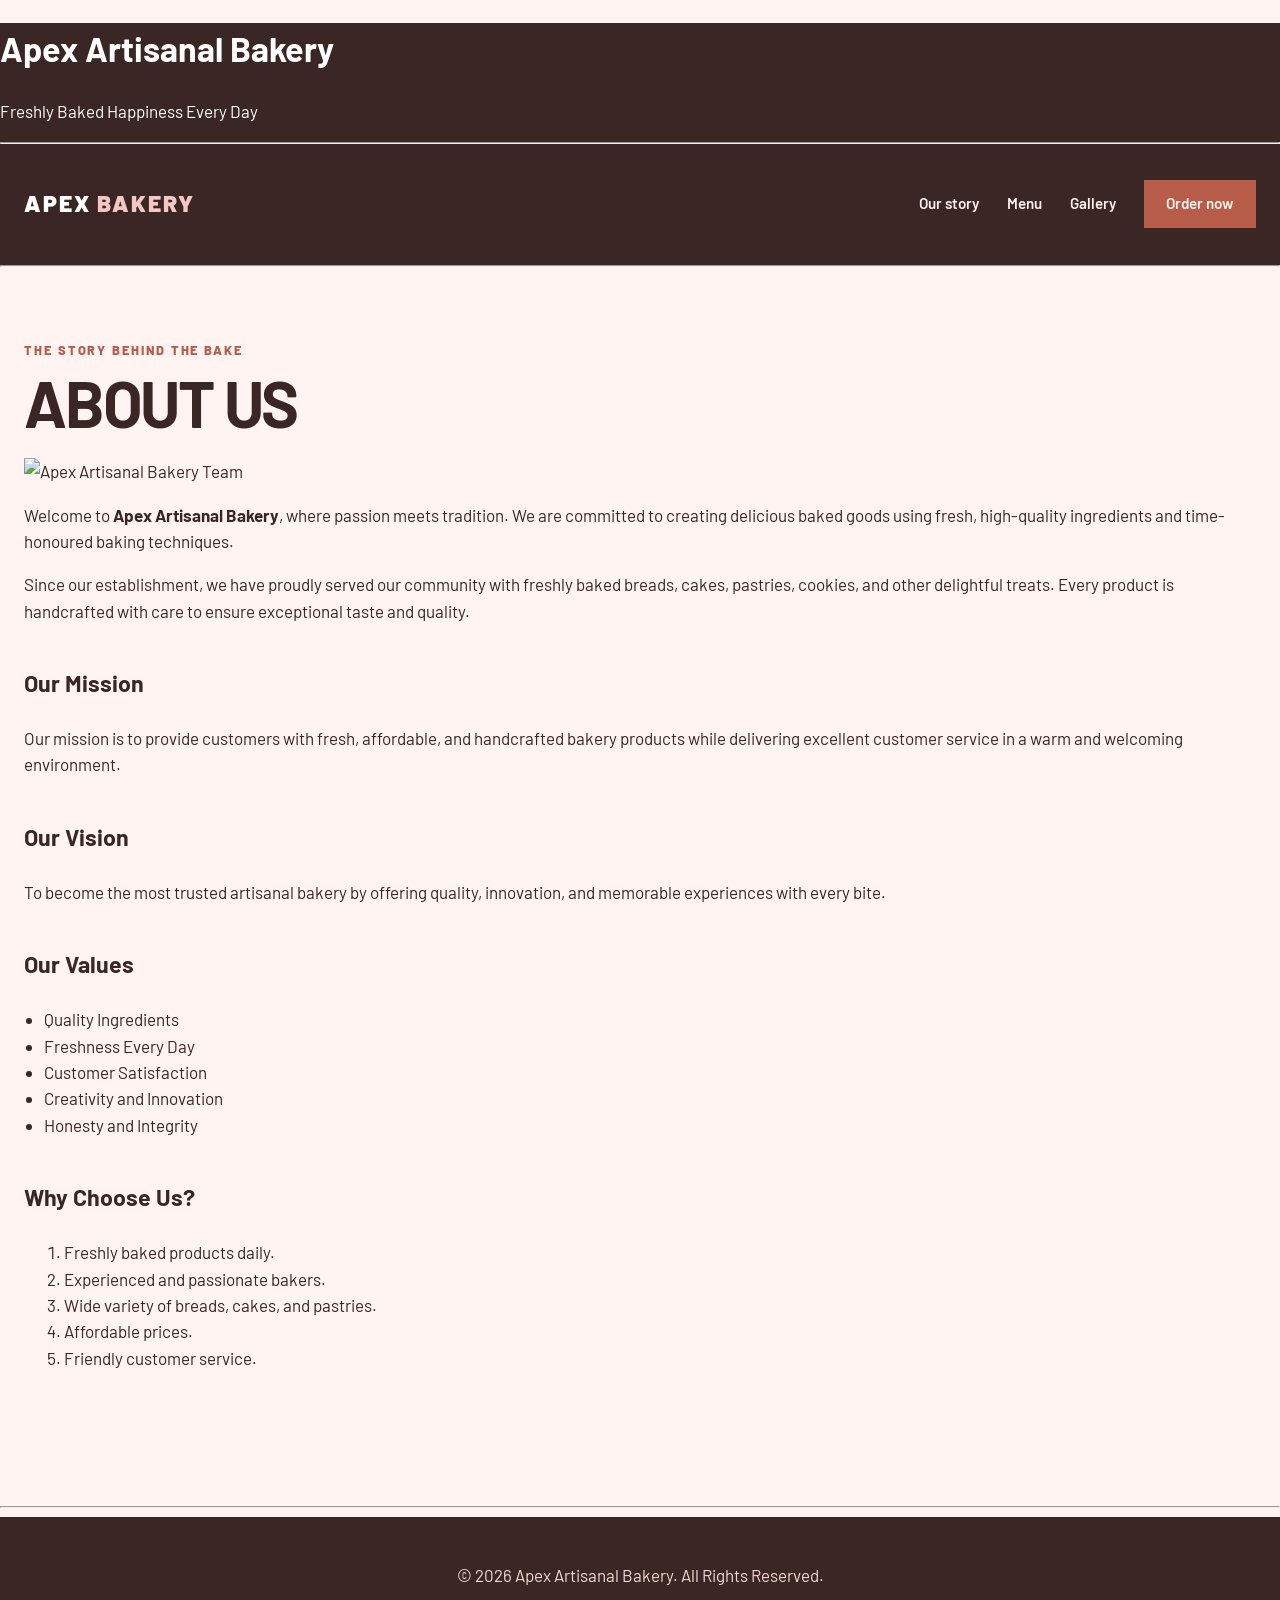
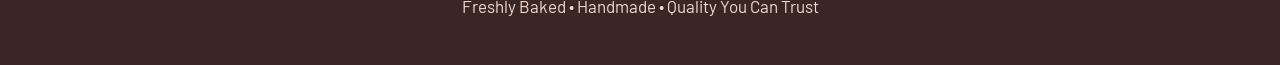
==== AboutUs.html @ 8ba373fd "Add HTML pages for Contact, Gallery, Homepage, Products and corresponding CSS and JS files - Created" ====
<!DOCTYPE html>
<html lang="en"><!DOCTYPE html>
<html lang="en">
<head>
    <meta charset="UTF-8">
    <title>About Us | Apex Artisanal Bakery</title>
    <link rel="stylesheet" href="style.css">
</head>
<body>

    <header class="site-header" style="background: var(--ink); position: relative;">
        <h1>Apex Artisanal Bakery</h1>
        <p>Freshly Baked Happiness Every Day</p>

        <hr>

        <nav class="navbar" aria-label="Main navigation">
            <a class="logo" href="Homepage.html">Apex <span>Bakery</span></a>
            <div class="nav-links"><a href="Homepage.html#about">Our story</a><a href="Homepage.html#menu">Menu</a><a href="Homepage.html#gallery">Gallery</a><a class="nav-cta" href="Homepage.html#contact">Order now</a></div>
        </nav>

        <hr>
    </header>

    <main class="content-section">

        <span class="section-kicker">The story behind the bake</span>
        <h2>About us</h2>

        <img src="bakery-team.jpg" alt="Apex Artisanal Bakery Team" width="500">

        <p>
            Welcome to <strong>Apex Artisanal Bakery</strong>, where passion meets
            tradition. We are committed to creating delicious baked goods using
            fresh, high-quality ingredients and time-honoured baking techniques.
        </p>

        <p>
            Since our establishment, we have proudly served our community with
            freshly baked breads, cakes, pastries, cookies, and other delightful
            treats. Every product is handcrafted with care to ensure exceptional
            taste and quality.
        </p>

        <h3>Our Mission</h3>

        <p>
            Our mission is to provide customers with fresh, affordable, and
            handcrafted bakery products while delivering excellent customer
            service in a warm and welcoming environment.
        </p>

        <h3>Our Vision</h3>

        <p>
            To become the most trusted artisanal bakery by offering quality,
            innovation, and memorable experiences with every bite.
        </p>

        <h3>Our Values</h3>

        <ul>
            <li>Quality Ingredients</li>
            <li>Freshness Every Day</li>
            <li>Customer Satisfaction</li>
            <li>Creativity and Innovation</li>
            <li>Honesty and Integrity</li>
        </ul>

        <h3>Why Choose Us?</h3>

        <ol>
            <li>Freshly baked products daily.</li>
            <li>Experienced and passionate bakers.</li>
            <li>Wide variety of breads, cakes, and pastries.</li>
            <li>Affordable prices.</li>
            <li>Friendly customer service.</li>
        </ol>

    </main>

    <hr>

    <footer class="site-footer">
        <p>&copy; 2026 Apex Artisanal Bakery. All Rights Reserved.</p>
        <p>Freshly Baked • Handmade • Quality You Can Trust</p>
    </footer>

</body>
</html>
<head>
    <meta charset="UTF-8">
    <meta name="viewport" content="width=device-width, initial-scale=1.0">
    <title>Document</title>
</head>
<body>
    
</body>
</html>
---- style.css ----
@import url('https://fonts.googleapis.com/css2?family=Barlow:wght@400;500;600;700;800;900&display=swap');

:root {
    --ink: #3a2624;
    --muted: #765f5b;
    --paper: #fff4f1;
    --cream: #fffdfc;
    --line: #e8c7c0;
    --accent: #b85c4a;
    --accent-dark: #8e4034;
    --yellow: #f3c7c4;
    --white: #ffffff;
    --max-width: 1240px;
}

* { box-sizing: border-box; }

html { scroll-behavior: smooth; }

body {
    margin: 0;
    color: var(--ink);
    background: var(--paper);
    font-family: 'Barlow', sans-serif;
    font-size: 17px;
    line-height: 1.55;
}

img { max-width: 100%; display: block; }

a { color: inherit; }

.site-header {
    position: absolute;
    z-index: 10;
    top: 0;
    left: 0;
    right: 0;
    color: var(--white);
}

.navbar {
    width: min(var(--max-width), calc(100% - 48px));
    margin: auto;
    padding: 28px 0;
    display: flex;
    align-items: center;
    justify-content: space-between;
    gap: 32px;
}

.logo {
    font-size: 1.45rem;
    font-weight: 900;
    letter-spacing: .08em;
    text-transform: uppercase;
    text-decoration: none;
}

.logo span { color: var(--yellow); }

.nav-links { display: flex; gap: 28px; align-items: center; }
.nav-links a { color: #fff4f1; text-decoration: none; font-weight: 600; font-size: .95rem; }
.nav-links a:hover, .nav-links a:focus-visible { color: var(--yellow); }

.nav-cta, .button {
    display: inline-flex;
    align-items: center;
    justify-content: center;
    min-height: 48px;
    padding: 0 22px;
    border: 0;
    background: var(--accent);
    color: var(--white);
    font: inherit;
    font-weight: 700;
    text-decoration: none;
    cursor: pointer;
    transition: background .2s ease, transform .2s ease;
}

.nav-cta:hover, .button:hover { background: var(--accent-dark); transform: translateY(-2px); }

.hero {
    min-height: min(780px, 92vh);
    position: relative;
    overflow: hidden;
    background: #3a2624;
    color: var(--white);
}

.hero::after {
    content: '';
    position: absolute;
    inset: 0;
    background: linear-gradient(90deg, rgba(58, 38, 36, .9) 0%, rgba(58, 38, 36, .58) 47%, rgba(58, 38, 36, .16) 100%);
    pointer-events: none;
}

.hero-slide { position: absolute; inset: 0; opacity: 0; visibility: hidden; transition: opacity .6s ease, visibility .6s ease; }
.hero-slide.is-active { opacity: 1; visibility: visible; }
.hero-image { width: 100%; height: 100%; object-fit: cover; object-position: center; background: #3a2624; }

.hero-content {
    position: relative;
    z-index: 2;
    width: min(var(--max-width), calc(100% - 48px));
    min-height: min(780px, 92vh);
    margin: auto;
    padding: 170px 0 88px;
    display: flex;
    flex-direction: column;
    justify-content: center;
    align-items: flex-start;
}

.eyebrow { color: var(--yellow); font-size: .78rem; letter-spacing: .18em; font-weight: 800; text-transform: uppercase; }
.hero h1 { max-width: 680px; margin: 16px 0 18px; font-size: clamp(3.8rem, 8vw, 7.8rem); line-height: .88; letter-spacing: -.04em; text-transform: uppercase; }
.hero-copy { max-width: 470px; margin: 0 0 32px; color: #ffe9e5; font-size: 1.15rem; }
.hero-meta { display: flex; align-items: center; gap: 20px; }
.price { color: var(--yellow); font-size: 1.55rem; font-weight: 800; }

.hero-controls { position: absolute; z-index: 3; right: max(24px, calc((100% - var(--max-width)) / 2)); bottom: 52px; display: flex; align-items: center; gap: 12px; }
.hero-arrow, .dot { border: 1px solid rgba(255,255,255,.5); background: transparent; color: var(--white); cursor: pointer; }
.hero-arrow { width: 48px; height: 48px; font-size: 1.2rem; }
.hero-arrow:hover, .hero-arrow:focus-visible { background: var(--accent); border-color: var(--accent); }
.dots { display: flex; gap: 7px; margin: 0 8px; }
.dot { width: 8px; height: 8px; padding: 0; border-radius: 50%; }
.dot.is-active { background: var(--yellow); border-color: var(--yellow); }

.intro { width: min(var(--max-width), calc(100% - 48px)); margin: auto; padding: 100px 0 72px; display: grid; grid-template-columns: 1fr 1fr; gap: 80px; align-items: end; }
.section-kicker { color: var(--accent); text-transform: uppercase; letter-spacing: .15em; font-weight: 800; font-size: .8rem; }
.intro h2, .content-section h2 { margin: 12px 0 0; font-size: clamp(2.5rem, 5vw, 4.8rem); line-height: .95; letter-spacing: -.035em; text-transform: uppercase; }
.intro p { max-width: 530px; margin: 0; color: var(--muted); font-size: 1.12rem; }

.content-section { width: min(var(--max-width), calc(100% - 48px)); margin: auto; padding: 60px 0 110px; }
.content-section h2 { margin-bottom: 24px; }
.content-section h3 { margin-top: 42px; font-size: 1.45rem; }
.content-section ul { padding-left: 20px; }

.product-table { width: 100%; border-collapse: collapse; margin-top: 28px; background: var(--cream); }
.product-table th, .product-table td { text-align: left; padding: 16px 20px; border-bottom: 1px solid var(--line); }
.product-table th { background: var(--ink); color: var(--white); font-size: .85rem; letter-spacing: .08em; text-transform: uppercase; }

.gallery-grid { display: grid; grid-template-columns: repeat(3, 1fr); gap: 18px; margin-top: 32px; }
.gallery-grid figure, .product-gallery figure { margin: 0; background: var(--cream); box-shadow: 0 1px 0 rgba(58, 38, 36, .08); transition: transform 280ms ease-out, box-shadow 280ms ease-out; }
.gallery-grid figure:hover, .gallery-grid figure:focus-within, .product-gallery figure:hover, .product-gallery figure:focus-within { transform: translateY(-3px); box-shadow: 0 9px 18px rgba(58, 38, 36, .14); }
.gallery-grid img { width: 100%; aspect-ratio: 1 / 1; object-fit: cover; transition: transform 280ms ease-out; }
.product-gallery img { transition: transform 280ms ease-out; }
.gallery-grid figure:hover img, .gallery-grid figure:focus-within img, .product-gallery figure:hover img, .product-gallery figure:focus-within img { transform: scale(1.03); }
.gallery-grid figcaption, .product-gallery figcaption { padding: 14px 16px 6px; font-weight: 700; }
.card-detail { display: block; width: 100%; padding: 0 16px 14px; border: 0; background: transparent; color: var(--accent); font: inherit; font-size: .86rem; font-weight: 700; text-align: left; cursor: pointer; opacity: 0; transform: translateY(3px); transition: opacity 280ms ease-out, transform 280ms ease-out; }
.gallery-grid figure:hover .card-detail, .gallery-grid figure:focus-within .card-detail, .product-gallery figure:hover .card-detail, .product-gallery figure:focus-within .card-detail { opacity: 1; transform: translateY(0); }

.product-gallery { display: grid; grid-template-columns: repeat(4, 1fr); gap: 18px; margin: 36px 0 54px; }
.product-gallery img { width: 100%; aspect-ratio: 1 / 1; object-fit: contain; object-position: center; background: #f6e7e2; }

.detail-dialog { width: min(460px, calc(100% - 32px)); padding: 36px; border: 1px solid var(--line); background: var(--cream); color: var(--ink); box-shadow: 0 20px 55px rgba(58, 38, 36, .2); }
.detail-dialog::backdrop { background: rgba(58, 38, 36, .48); }
.detail-dialog h2 { margin: 10px 0 18px; font-size: clamp(2rem, 5vw, 3rem); line-height: 1; }
.detail-ingredients { margin: 0; color: var(--muted); }
.dialog-close { position: absolute; top: 12px; right: 14px; border: 0; background: transparent; color: var(--ink); font-size: 1.7rem; line-height: 1; cursor: pointer; }

form { max-width: 680px; display: grid; gap: 8px; }
input, textarea { width: 100%; padding: 13px 14px; border: 1px solid var(--line); background: var(--cream); color: var(--ink); font: inherit; }
textarea { resize: vertical; }
form .button { margin-top: 8px; width: max-content; }

.map-frame { width: 100%; max-width: 900px; margin: 28px 0 42px; border: 1px solid var(--line); background: var(--cream); }
.map-frame iframe { display: block; width: 100%; height: 360px; border: 0; }

.site-footer { padding: 40px 24px; background: var(--ink); color: #f3d8d2; text-align: center; }
.site-footer p { margin: 5px 0; }
.site-footer strong { color: var(--white); }

@media (max-width: 760px) {
    .navbar { width: min(var(--max-width), calc(100% - 32px)); padding: 20px 0; }
    .nav-links { gap: 14px; }
    .nav-links a:nth-child(-n+3) { display: none; }
    .nav-cta { min-height: 42px; padding: 0 14px; font-size: .9rem; }
    .hero-content { width: calc(100% - 32px); padding-top: 140px; padding-bottom: 130px; }
    .hero h1 { font-size: clamp(3.4rem, 17vw, 6rem); }
    .hero-controls { right: 16px; bottom: 24px; }
    .intro { width: calc(100% - 32px); padding: 70px 0 45px; display: block; }
    .intro p { margin-top: 24px; }
    .content-section { width: calc(100% - 32px); padding: 45px 0 75px; }
    .gallery-grid { grid-template-columns: 1fr 1fr; }
    .product-gallery { grid-template-columns: 1fr 1fr; }
    .product-table { font-size: .92rem; }
    .product-table th, .product-table td { padding: 12px 10px; }
    .map-frame iframe { height: 280px; }
}

@media (prefers-reduced-motion: reduce) {
    *, *::before, *::after { scroll-behavior: auto !important; transition-duration: .01ms !important; animation-duration: .01ms !important; }
}
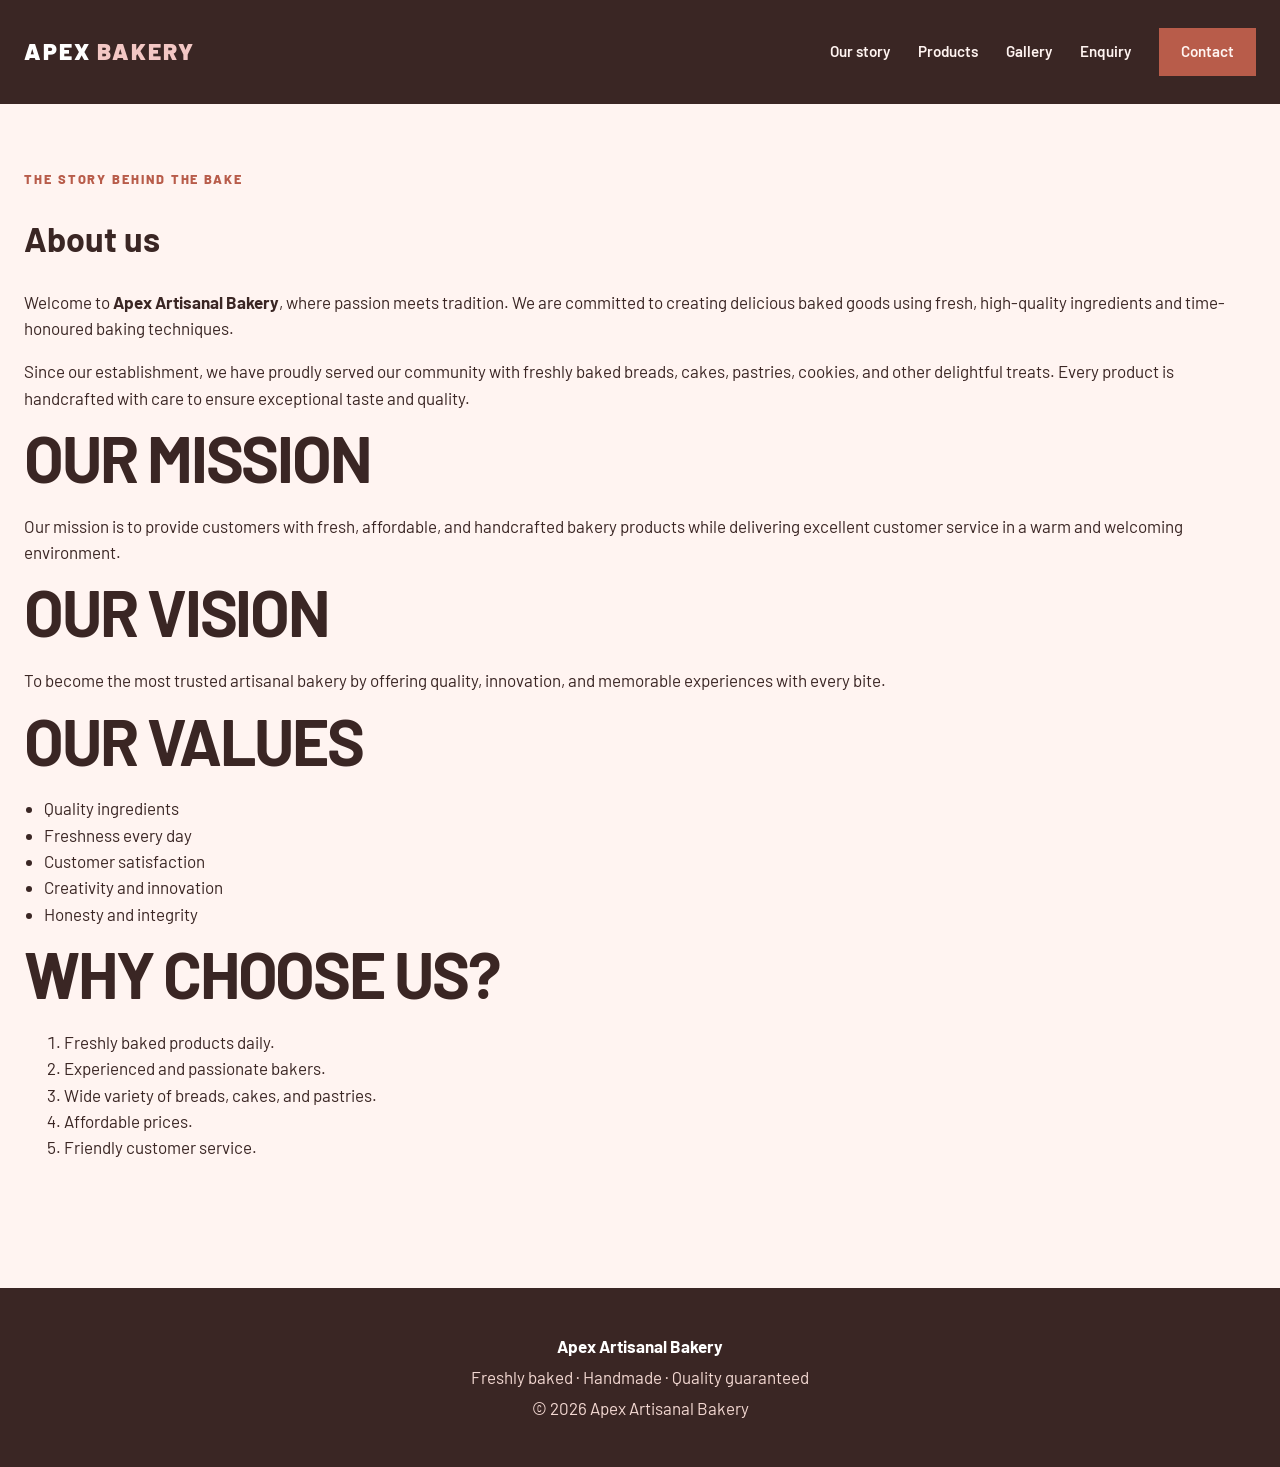
==== commit 56bfd0d9: "Enhance bakery website functionality and SEO Add responsive navigation, product discovery, gallery l" ====
--- a/AboutUs.html
+++ b/AboutUs.html
@@ -1,74 +1,65 @@
 <!DOCTYPE html>
-<html lang="en"><!DOCTYPE html>
 <html lang="en">
 <head>
     <meta charset="UTF-8">
-    <title>About Us | Apex Artisanal Bakery</title>
+    <meta name="viewport" content="width=device-width, initial-scale=1.0">
+    <meta name="description" content="Learn about Apex Artisanal Bakery, its handmade baking approach, mission and values in Pretoria.">
+    <title>About Apex Artisanal Bakery | Our Story</title>
     <link rel="stylesheet" href="style.css">
+    <script type="application/ld+json">
+    {
+      "@context": "https://schema.org",
+      "@type": "Bakery",
+      "name": "Apex Artisanal Bakery",
+      "address": {
+        "@type": "PostalAddress",
+        "streetAddress": "3 Bailey Lane, Arcadia",
+        "addressLocality": "Pretoria",
+        "addressCountry": "South Africa"
+      },
+      "telephone": "+27 12 345 6789",
+      "email": "info@apexartisanalbakery.com"
+    }
+    </script>
 </head>
 <body>
-
     <header class="site-header" style="background: var(--ink); position: relative;">
-        <h1>Apex Artisanal Bakery</h1>
-        <p>Freshly Baked Happiness Every Day</p>
-
-        <hr>
-
         <nav class="navbar" aria-label="Main navigation">
             <a class="logo" href="Homepage.html">Apex <span>Bakery</span></a>
-            <div class="nav-links"><a href="Homepage.html#about">Our story</a><a href="Homepage.html#menu">Menu</a><a href="Homepage.html#gallery">Gallery</a><a class="nav-cta" href="Homepage.html#contact">Order now</a></div>
+            <button class="menu-toggle" type="button" aria-expanded="false" aria-controls="primary-navigation" aria-label="Open navigation menu">
+                <span></span><span></span><span></span>
+            </button>
+            <div class="nav-links" id="primary-navigation">
+                <a href="Homepage.html#about">Our story</a>
+                <a href="Products.html">Products</a>
+                <a href="Gallery.html">Gallery</a>
+                <a href="enquiry.html">Enquiry</a>
+                <a class="nav-cta" href="Contact.html">Contact</a>
+            </div>
         </nav>
+    </header>
+    <main class="content-section">
+        <span class="section-kicker">The story behind the bake</span>
+        <h1>About us</h1>
+        <p>Welcome to <strong>Apex Artisanal Bakery</strong>, where passion meets tradition. We are committed to creating delicious baked goods using fresh, high-quality ingredients and time-honoured baking techniques.</p>
+        <p>Since our establishment, we have proudly served our community with freshly baked breads, cakes, pastries, cookies, and other delightful treats. Every product is handcrafted with care to ensure exceptional taste and quality.</p>
 
-        <hr>
-    </header>
+        <h2>Our mission</h2>
+        <p>Our mission is to provide customers with fresh, affordable, and handcrafted bakery products while delivering excellent customer service in a warm and welcoming environment.</p>
 
-    <main class="content-section">
+        <h2>Our vision</h2>
+        <p>To become the most trusted artisanal bakery by offering quality, innovation, and memorable experiences with every bite.</p>
 
-        <span class="section-kicker">The story behind the bake</span>
-        <h2>About us</h2>
-
-        <img src="bakery-team.jpg" alt="Apex Artisanal Bakery Team" width="500">
-
-        <p>
-            Welcome to <strong>Apex Artisanal Bakery</strong>, where passion meets
-            tradition. We are committed to creating delicious baked goods using
-            fresh, high-quality ingredients and time-honoured baking techniques.
-        </p>
-
-        <p>
-            Since our establishment, we have proudly served our community with
-            freshly baked breads, cakes, pastries, cookies, and other delightful
-            treats. Every product is handcrafted with care to ensure exceptional
-            taste and quality.
-        </p>
-
-        <h3>Our Mission</h3>
-
-        <p>
-            Our mission is to provide customers with fresh, affordable, and
-            handcrafted bakery products while delivering excellent customer
-            service in a warm and welcoming environment.
-        </p>
-
-        <h3>Our Vision</h3>
-
-        <p>
-            To become the most trusted artisanal bakery by offering quality,
-            innovation, and memorable experiences with every bite.
-        </p>
-
-        <h3>Our Values</h3>
-
+        <h2>Our values</h2>
         <ul>
-            <li>Quality Ingredients</li>
-            <li>Freshness Every Day</li>
-            <li>Customer Satisfaction</li>
-            <li>Creativity and Innovation</li>
-            <li>Honesty and Integrity</li>
+            <li>Quality ingredients</li>
+            <li>Freshness every day</li>
+            <li>Customer satisfaction</li>
+            <li>Creativity and innovation</li>
+            <li>Honesty and integrity</li>
         </ul>
 
-        <h3>Why Choose Us?</h3>
-
+        <h2>Why choose us?</h2>
         <ol>
             <li>Freshly baked products daily.</li>
             <li>Experienced and passionate bakers.</li>
@@ -76,24 +67,12 @@
             <li>Affordable prices.</li>
             <li>Friendly customer service.</li>
         </ol>
-
     </main>
-
-    <hr>
-
     <footer class="site-footer">
-        <p>&copy; 2026 Apex Artisanal Bakery. All Rights Reserved.</p>
-        <p>Freshly Baked • Handmade • Quality You Can Trust</p>
+        <p><strong>Apex Artisanal Bakery</strong></p>
+        <p>Freshly baked · Handmade · Quality guaranteed</p>
+        <p>&copy; 2026 Apex Artisanal Bakery</p>
     </footer>
-
+    <script src="script.js"></script>
 </body>
 </html>
-<head>
-    <meta charset="UTF-8">
-    <meta name="viewport" content="width=device-width, initial-scale=1.0">
-    <title>Document</title>
-</head>
-<body>
-    
-</body>
-</html>
--- a/style.css
+++ b/style.css
@@ -62,6 +62,8 @@
 .nav-links { display: flex; gap: 28px; align-items: center; }
 .nav-links a { color: #fff4f1; text-decoration: none; font-weight: 600; font-size: .95rem; }
 .nav-links a:hover, .nav-links a:focus-visible { color: var(--yellow); }
+.menu-toggle { display: none; border: 0; background: transparent; color: var(--white); cursor: pointer; }
+.menu-toggle span { display: block; width: 26px; height: 2px; margin: 5px 0; background: currentColor; transition: transform .2s ease, opacity .2s ease; }
 
 .nav-cta, .button {
     display: inline-flex;
@@ -115,7 +117,7 @@
 }
 
 .eyebrow { color: var(--yellow); font-size: .78rem; letter-spacing: .18em; font-weight: 800; text-transform: uppercase; }
-.hero h1 { max-width: 680px; margin: 16px 0 18px; font-size: clamp(3.8rem, 8vw, 7.8rem); line-height: .88; letter-spacing: -.04em; text-transform: uppercase; }
+.hero h1, .hero h2 { max-width: 680px; margin: 16px 0 18px; font-size: clamp(3.8rem, 8vw, 7.8rem); line-height: .88; letter-spacing: -.04em; text-transform: uppercase; }
 .hero-copy { max-width: 470px; margin: 0 0 32px; color: #ffe9e5; font-size: 1.15rem; }
 .hero-meta { display: flex; align-items: center; gap: 20px; }
 .price { color: var(--yellow); font-size: 1.55rem; font-weight: 800; }
@@ -138,7 +140,8 @@
 .content-section h3 { margin-top: 42px; font-size: 1.45rem; }
 .content-section ul { padding-left: 20px; }
 
-.product-table { width: 100%; border-collapse: collapse; margin-top: 28px; background: var(--cream); }
+.table-scroll { width: 100%; overflow-x: auto; margin-top: 28px; }
+.product-table { width: 100%; min-width: 520px; border-collapse: collapse; margin-top: 0; background: var(--cream); }
 .product-table th, .product-table td { text-align: left; padding: 16px 20px; border-bottom: 1px solid var(--line); }
 .product-table th { background: var(--ink); color: var(--white); font-size: .85rem; letter-spacing: .08em; text-transform: uppercase; }
 
@@ -155,17 +158,48 @@
 .product-gallery { display: grid; grid-template-columns: repeat(4, 1fr); gap: 18px; margin: 36px 0 54px; }
 .product-gallery img { width: 100%; aspect-ratio: 1 / 1; object-fit: contain; object-position: center; background: #f6e7e2; }
 
+.product-tools { display: grid; grid-template-columns: 1.5fr 1fr 1fr; gap: 14px; align-items: end; margin-top: 32px; padding: 22px; border: 1px solid var(--line); background: var(--cream); box-shadow: 0 8px 20px rgba(58, 38, 36, .07); }
+.product-tools > div { display: grid; gap: 7px; }
+.product-tools label { color: var(--muted); font-size: .78rem; font-weight: 800; letter-spacing: .1em; text-transform: uppercase; }
+.product-tools input, .product-tools select { width: 100%; min-height: 48px; margin: 0; border: 1px solid var(--line); background: var(--paper); color: var(--ink); font: inherit; }
+.product-tools input { padding-left: 44px; border-radius: 2px; background-image: radial-gradient(circle at 20px 20px, transparent 6px, var(--accent) 6px, var(--accent) 8px, transparent 8px), linear-gradient(45deg, transparent 47%, var(--accent) 48%, var(--accent) 53%, transparent 54%); background-size: 24px 24px, 10px 10px; background-position: 8px 0, 27px 25px; background-repeat: no-repeat; }
+.product-tools select { padding: 0 38px 0 14px; cursor: pointer; }
+.product-tools input:hover, .product-tools select:hover { border-color: var(--accent); }
+.form-feedback { min-height: 1.6em; color: var(--muted); font-weight: 600; }
+.product-results { margin: 14px 0 0; padding-left: 4px; font-size: .95rem; }
+form span { color: var(--muted); font-size: .9em; font-weight: 400; }
+input:focus-visible, textarea:focus-visible, select:focus-visible, button:focus-visible, a:focus-visible { outline: 3px solid var(--yellow); outline-offset: 2px; }
+form.form-validation-active input:invalid, form.form-validation-active textarea:invalid, form.form-validation-active select:invalid { border-color: var(--accent-dark); }
+
 .detail-dialog { width: min(460px, calc(100% - 32px)); padding: 36px; border: 1px solid var(--line); background: var(--cream); color: var(--ink); box-shadow: 0 20px 55px rgba(58, 38, 36, .2); }
 .detail-dialog::backdrop { background: rgba(58, 38, 36, .48); }
 .detail-dialog h2 { margin: 10px 0 18px; font-size: clamp(2rem, 5vw, 3rem); line-height: 1; }
 .detail-ingredients { margin: 0; color: var(--muted); }
 .dialog-close { position: absolute; top: 12px; right: 14px; border: 0; background: transparent; color: var(--ink); font-size: 1.7rem; line-height: 1; cursor: pointer; }
 
+.lightbox-dialog { width: min(900px, calc(100% - 32px)); padding: 18px; border: 1px solid var(--line); background: var(--cream); box-shadow: 0 20px 55px rgba(58, 38, 36, .2); }
+.lightbox-dialog::backdrop { background: rgba(58, 38, 36, .75); }
+.lightbox-image { width: 100%; max-height: 80vh; object-fit: contain; }
+
 form { max-width: 680px; display: grid; gap: 8px; }
 input, textarea { width: 100%; padding: 13px 14px; border: 1px solid var(--line); background: var(--cream); color: var(--ink); font: inherit; }
 textarea { resize: vertical; }
 form .button { margin-top: 8px; width: max-content; }
 
+.enquiry-intro { max-width: 760px; margin: 30px 0; padding: 22px 26px; border-left: 4px solid var(--accent); background: var(--cream); box-shadow: 0 8px 20px rgba(58, 38, 36, .07); }
+.enquiry-intro strong { display: block; margin-bottom: 5px; font-size: 1.2rem; }
+.enquiry-intro p { margin: 0; color: var(--muted); }
+.enquiry-form { max-width: 760px; padding: 30px; border: 1px solid var(--line); background: var(--cream); box-shadow: 0 12px 28px rgba(58, 38, 36, .08); }
+.enquiry-form fieldset { display: grid; gap: 14px; margin: 0; padding: 20px; border: 1px solid var(--line); }
+.enquiry-form fieldset + fieldset { margin-top: 18px; }
+.enquiry-form legend { padding: 0 8px; color: var(--accent-dark); font-size: 1.15rem; font-weight: 800; }
+.form-grid { display: grid; grid-template-columns: repeat(2, 1fr); gap: 16px; }
+.form-field { display: grid; gap: 7px; }
+.form-field label, .enquiry-form fieldset > label { font-weight: 700; }
+.enquiry-form input, .enquiry-form select, .enquiry-form textarea { background: var(--paper); }
+.field-help { color: var(--muted); font-size: .88rem; }
+.enquiry-form .form-feedback { padding: 0 4px; }
+
 .map-frame { width: 100%; max-width: 900px; margin: 28px 0 42px; border: 1px solid var(--line); background: var(--cream); }
 .map-frame iframe { display: block; width: 100%; height: 360px; border: 0; }
 
@@ -175,17 +209,27 @@
 
 @media (max-width: 760px) {
     .navbar { width: min(var(--max-width), calc(100% - 32px)); padding: 20px 0; }
-    .nav-links { gap: 14px; }
-    .nav-links a:nth-child(-n+3) { display: none; }
+    .menu-toggle { display: block; z-index: 2; padding: 7px 2px; }
+    .menu-toggle[aria-expanded="true"] span:nth-child(1) { transform: translateY(7px) rotate(45deg); }
+    .menu-toggle[aria-expanded="true"] span:nth-child(2) { opacity: 0; }
+    .menu-toggle[aria-expanded="true"] span:nth-child(3) { transform: translateY(-7px) rotate(-45deg); }
+    .nav-links { position: absolute; top: 100%; left: 0; right: 0; display: grid; gap: 0; padding: 12px 16px 18px; background: var(--ink); box-shadow: 0 12px 24px rgba(58, 38, 36, .22); opacity: 0; visibility: hidden; transform: translateY(-8px); transition: opacity .2s ease, transform .2s ease, visibility .2s ease; }
+    .nav-links.is-open { opacity: 1; visibility: visible; transform: translateY(0); }
+    .nav-links a { padding: 13px 10px; border-bottom: 1px solid rgba(255,255,255,.14); }
+    .nav-links a:last-child { border-bottom: 0; }
     .nav-cta { min-height: 42px; padding: 0 14px; font-size: .9rem; }
     .hero-content { width: calc(100% - 32px); padding-top: 140px; padding-bottom: 130px; }
-    .hero h1 { font-size: clamp(3.4rem, 17vw, 6rem); }
+    .hero h1, .hero h2 { font-size: clamp(3.4rem, 17vw, 6rem); }
     .hero-controls { right: 16px; bottom: 24px; }
     .intro { width: calc(100% - 32px); padding: 70px 0 45px; display: block; }
     .intro p { margin-top: 24px; }
     .content-section { width: calc(100% - 32px); padding: 45px 0 75px; }
     .gallery-grid { grid-template-columns: 1fr 1fr; }
     .product-gallery { grid-template-columns: 1fr 1fr; }
+    .product-tools { grid-template-columns: 1fr; padding: 16px; }
+    .enquiry-form { padding: 16px; }
+    .enquiry-form fieldset { padding: 16px; }
+    .form-grid { grid-template-columns: 1fr; }
     .product-table { font-size: .92rem; }
     .product-table th, .product-table td { padding: 12px 10px; }
     .map-frame iframe { height: 280px; }
